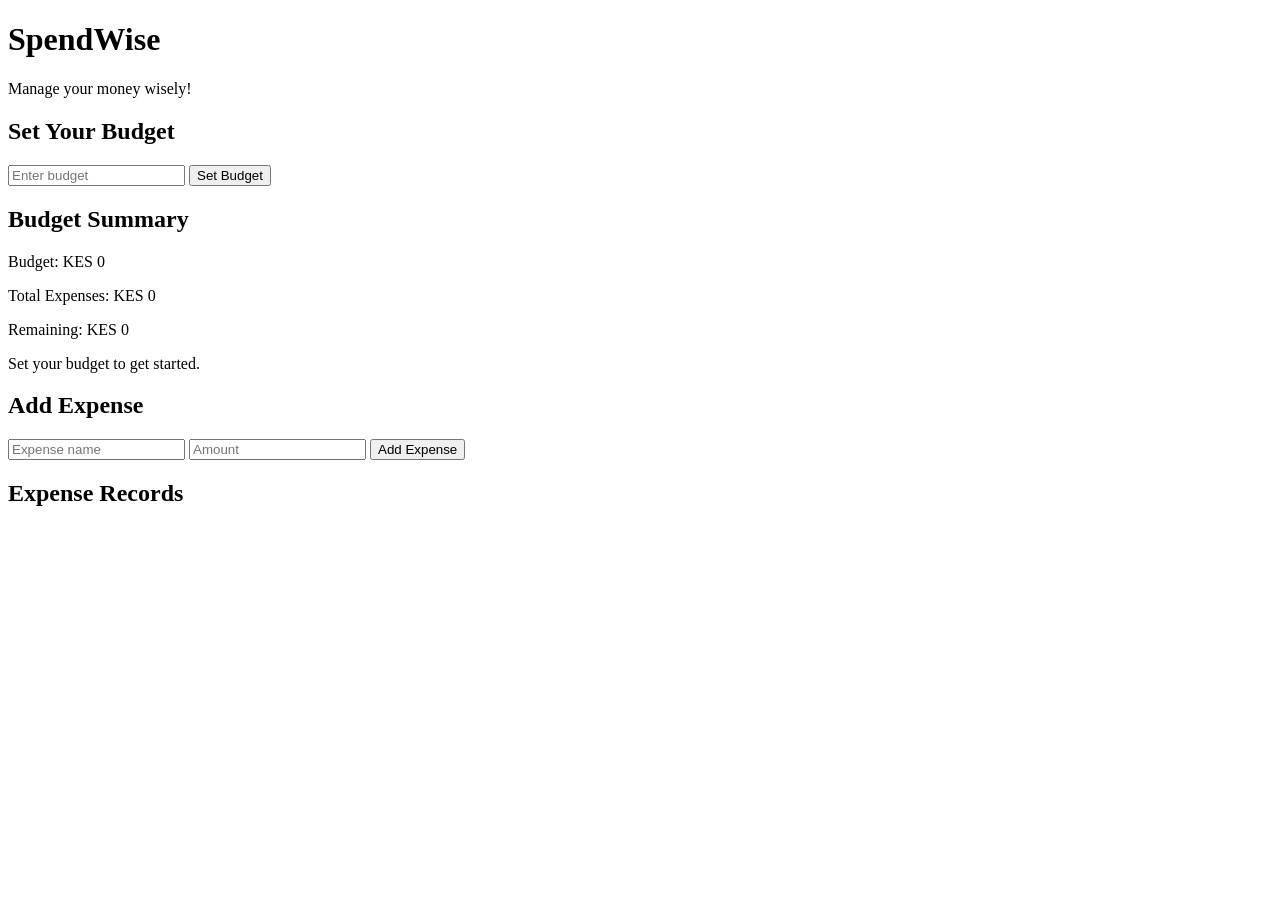
==== index.html @ d0731f7f "Initial SpendWise deployment" ====
<!DOCTYPE html>
<html lang="en">
<head>
    <meta charset="UTF-8">
    <meta name="viewport" content="width=device-width, initial-scale=1.0">
    <title>SpendWise Budget App</title>
    <link rel="stylesheet" href="style.css">
</head>
<body>

    <header>
        <h1>SpendWise</h1>
        <p>Manage your money wisely!</p>
    </header>

    <main>
        <section class="budget-section">
            <h2>Set Your Budget</h2>
            <input type="number" id="budgetInput" placeholder="Enter budget">
            <button id="setBudgetBtn">Set Budget</button>
        </section>

        <section class="summary">
            <h2>Budget Summary</h2>
            <p>Budget: KES <span id="budget">0</span></p>
            <p>Total Expenses: KES <span id="totalExpenses">0</span></p>
            <p>Remaining: KES <span id="remaining">0</span></p>
            <p id="message">Set your budget to get started.</p>
        </section>

        <section class="expense-section">
            <h2>Add Expense</h2>

            <input type="text" id="expenseName" placeholder="Expense name">
            <input type="number" id="expenseAmount" placeholder="Amount">

            <button id="addExpenseBtn">Add Expense</button>
        </section>

        <section class="expense-list">
            <h2>Expense Records</h2>
            <ul id="expenses"></ul>
        </section>
    </main>

    <script src="script.js"></script>
</body>
</html>
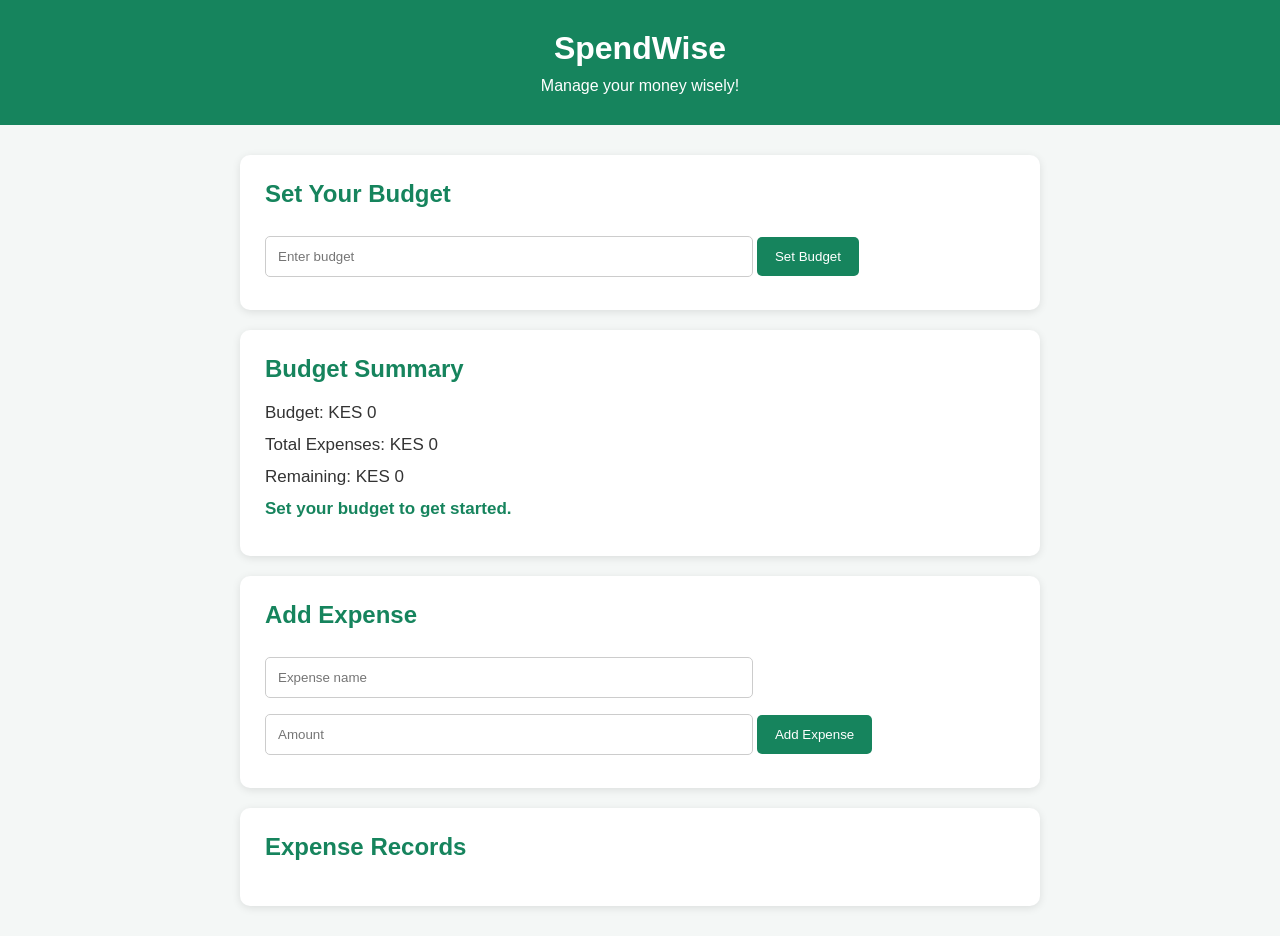
==== commit 8a86b0af: "Fix stylesheet loading" ====
--- a/index.html
+++ b/index.html
@@ -4,7 +4,7 @@
     <meta charset="UTF-8">
     <meta name="viewport" content="width=device-width, initial-scale=1.0">
     <title>SpendWise Budget App</title>
-    <link rel="stylesheet" href="style.css">
+    <link rel="stylesheet" href="styles.css">
 </head>
 <body>
 
--- a/styles.css
+++ b/styles.css
@@ -0,0 +1,95 @@
+* {
+    margin: 0;
+    padding: 0;
+    box-sizing: border-box;
+}
+
+body {
+    font-family: Arial, sans-serif;
+    background-color: #f4f7f6;
+    color: #333;
+}
+
+header {
+    background-color: #16845d;
+    color: white;
+    text-align: center;
+    padding: 30px;
+}
+
+header h1 {
+    margin-bottom: 10px;
+    font-size: 32px;
+}
+
+main {
+    width: 90%;
+    max-width: 800px;
+    margin: 30px auto;
+}
+
+section {
+    background-color: white;
+    padding: 25px;
+    margin-bottom: 20px;
+    border-radius: 10px;
+    box-shadow: 0 2px 8px rgba(0,0,0,0.1);
+}
+
+h2 {
+    color: #16845d;
+    margin-bottom: 20px;
+}
+
+input {
+    width: 65%;
+    padding: 12px;
+    margin: 8px 0;
+    border: 1px solid #ccc;
+    border-radius: 5px;
+}
+
+button {
+    background-color: #16845d;
+    color: white;
+    padding: 12px 18px;
+    border: none;
+    border-radius: 5px;
+    cursor: pointer;
+}
+
+button:hover {
+    background-color: #116c4c;
+}
+
+.summary p {
+    margin: 12px 0;
+    font-size: 17px;
+}
+
+#message {
+    font-weight: bold;
+    color: #16845d;
+}
+
+#expenses {
+    list-style: none;
+}
+
+#expenses li {
+    background-color: #e9f5ef;
+    padding: 12px;
+    margin: 8px 0;
+    border-radius: 5px;
+}
+
+@media (max-width: 600px) {
+    input {
+        width: 100%;
+    }
+
+    button {
+        width: 100%;
+        margin-top: 8px;
+    }
+}
